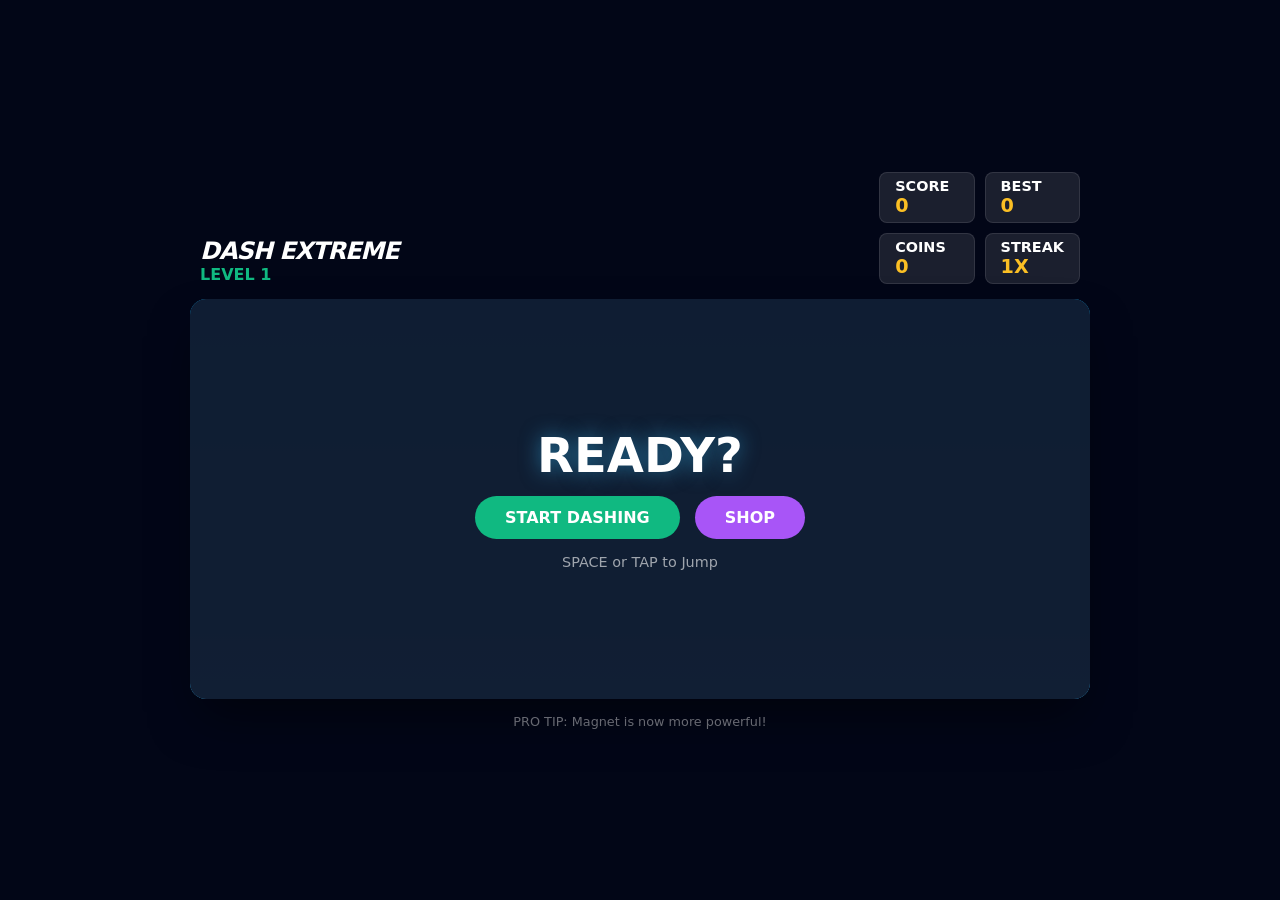
==== games/dashextrem.netlify.html @ 3a9b82d0 "Add files via upload" ====
<!DOCTYPE html>
<html lang="en">
<head>
    <meta charset="UTF-8">
    <meta name="viewport" content="width=device-width, initial-scale=1.0">
    <title>Obstacle Dash Extreme - Stronger Magnet</title>
    <style>
        :root {
            --bg-day: linear-gradient(180deg, #0ea5e9 0%, #38bdf8 100%);
            --bg-night: linear-gradient(180deg, #0f172a 0%, #1e293b 100%);
            --player-color: #ffffff;
            --obstacle-color: #f43f5e;
            --coin-color: #fbbf24;
            --shield-color: #38bdf8;
            --magnet-color: #a855f7;
            --speed-color: #10b981;
        }

        * { margin: 0; padding: 0; box-sizing: border-box; font-family: 'Segoe UI', system-ui, sans-serif; }

        body {
            background-color: #020617;
            display: flex;
            justify-content: center;
            align-items: center;
            height: 100vh;
            overflow: hidden;
            color: white;
            touch-action: none;
        }

        #game-wrapper {
            position: relative;
            width: 900px;
            max-width: 98vw;
            display: flex;
            flex-direction: column;
            gap: 15px;
        }

        .header-ui {
            display: flex;
            justify-content: space-between;
            align-items: flex-end;
            padding: 0 10px;
        }

        .stats-grid {
            display: grid;
            grid-template-columns: repeat(2, 1fr);
            gap: 10px;
            font-weight: bold;
            text-transform: uppercase;
            font-size: 0.9rem;
        }

        .stat-box { background: rgba(255,255,255,0.1); padding: 5px 15px; border-radius: 8px; border: 1px solid rgba(255,255,255,0.1); }
        .val { color: var(--coin-color); font-size: 1.2rem; display: block; }

        #game-container {
            position: relative;
            width: 100%;
            height: 400px;
            background: var(--bg-day);
            border-radius: 16px;
            overflow: hidden;
            box-shadow: 0 25px 50px -12px rgba(0, 0, 0, 0.5);
            transition: background 2s ease;
        }

        canvas { display: block; width: 100%; height: 100%; }

        .overlay {
            position: absolute; inset: 0;
            display: flex; flex-direction: column; justify-content: center; align-items: center;
            background: rgba(15, 23, 42, 0.95); z-index: 100; text-align: center;
            padding: 20px;
        }

        .hidden { display: none !important; }

        h1 { font-size: 3rem; margin-bottom: 0.5rem; text-shadow: 0 0 20px rgba(56, 189, 248, 0.5); }
        
        .btn {
            padding: 12px 30px; font-size: 1rem; font-weight: 800;
            background: var(--speed-color); color: white; border: none;
            border-radius: 50px; cursor: pointer; transition: 0.2s;
            margin: 5px;
        }

        .btn:hover { transform: scale(1.05); filter: brightness(1.1); }
        .btn-shop { background: var(--magnet-color); }

        .shop-grid {
            display: grid;
            grid-template-columns: repeat(4, 1fr);
            gap: 15px;
            margin-top: 20px;
            max-width: 600px;
            max-height: 250px;
            overflow-y: auto;
            padding: 10px;
        }

        .skin-card {
            background: rgba(255,255,255,0.1);
            border: 2px solid transparent;
            border-radius: 12px;
            padding: 10px;
            cursor: pointer;
            transition: 0.2s;
            display: flex;
            flex-direction: column;
            align-items: center;
            gap: 8px;
        }

        .skin-card.selected { border-color: var(--speed-color); background: rgba(16, 185, 129, 0.2); }
        .skin-card.locked { opacity: 0.7; }
        
        .skin-preview { width: 30px; height: 30px; border-radius: 6px; }
        .skin-price { font-size: 0.8rem; color: var(--coin-color); font-weight: bold; }

        .power-bar-container {
            position: absolute; bottom: 60px; left: 20px; width: 150px; height: 10px;
            background: rgba(0,0,0,0.3); border-radius: 5px; overflow: hidden;
        }
        #power-bar { width: 0%; height: 100%; transition: width 0.1s linear; }

        .shake { animation: shake 0.4s cubic-bezier(.36,.07,.19,.97) both; }
        @keyframes shake {
            10%, 90% { transform: translate3d(-2px, 0, 0); }
            20%, 80% { transform: translate3d(4px, 0, 0); }
            30%, 50%, 70% { transform: translate3d(-8px, 0, 0); }
            40%, 60% { transform: translate3d(8px, 0, 0); }
        }

        .instructions { opacity: 0.6; font-size: 0.9rem; margin-top: 10px; }
    </style>
</head>
<body>

    <div id="game-wrapper">
        <div class="header-ui">
            <div>
                <h2 style="font-style: italic; letter-spacing: -1px;">DASH EXTREME</h2>
                <div id="level-display" style="color: var(--speed-color); font-weight: bold;">LEVEL 1</div>
            </div>
            <div class="stats-grid">
                <div class="stat-box">SCORE <span id="current-score" class="val">0</span></div>
                <div class="stat-box">BEST <span id="high-score" class="val">0</span></div>
                <div class="stat-box">COINS <span id="coin-count" class="val">0</span></div>
                <div class="stat-box">STREAK <span id="streak-bonus" class="val">1x</span></div>
            </div>
        </div>

        <div id="game-container">
            <canvas id="gameCanvas"></canvas>
            
            <div class="power-bar-container hidden" id="power-ui">
                <div id="power-bar"></div>
            </div>

            <!-- Start Screen -->
            <div id="start-screen" class="overlay">
                <h1>READY?</h1>
                <div>
                    <button id="start-btn" class="btn">START DASHING</button>
                    <button id="open-shop-btn" class="btn btn-shop">SHOP</button>
                </div>
                <p class="instructions">SPACE or TAP to Jump</p>
            </div>

            <!-- Shop Screen -->
            <div id="shop-screen" class="overlay hidden">
                <h2>SKIN SHOP</h2>
                <div id="shop-coins-display" style="color: var(--coin-color); margin: 10px 0;">Coins: 0</div>
                <div class="shop-grid" id="shop-grid"></div>
                <button id="close-shop-btn" class="btn" style="margin-top: 20px;">BACK</button>
            </div>

            <!-- Game Over Screen -->
            <div id="game-over-screen" class="overlay hidden">
                <h1 style="color: var(--obstacle-color)">CRASHED!</h1>
                <p id="final-stats" style="margin-bottom: 20px; line-height: 1.6;"></p>
                <div style="display: flex; gap: 10px;">
                    <button id="retry-btn" class="btn">RETRY</button>
                    <button id="over-shop-btn" class="btn btn-shop">SHOP</button>
                </div>
            </div>
        </div>
        
        <p style="text-align: center; opacity: 0.4; font-size: 0.8rem;">PRO TIP: Magnet is now more powerful!</p>
    </div>

    <script>
        // --- CONSTANTS & STATE ---
        const SKINS = [
            { id: 'white', name: 'Original', color: '#ffffff', price: 0, premium: false },
            { id: 'red', name: 'Red Dash', color: '#f43f5e', price: 50, premium: false },
            { id: 'blue', name: 'Blue Sky', color: '#3b82f6', price: 50, premium: false },
            { id: 'green', name: 'Neon Green', color: '#22c55e', price: 100, premium: false },
            { id: 'black', name: 'Shadow', color: '#1e293b', price: 150, premium: false },
            { id: 'darkgreen', name: 'Forest', color: '#064e3b', price: 150, premium: false },
            { id: 'yellow', name: 'Goldy', color: '#eab308', price: 200, premium: false },
            { id: 'premium', name: 'Premium Pista', color: '#93f5d5', price: 1000, premium: true }
        ];

        let ownedSkins = JSON.parse(localStorage.getItem('dashOwnedSkins')) || ['white'];
        let selectedSkinId = localStorage.getItem('dashSelectedSkin') || 'white';
        let audioCtx;

        const canvas = document.getElementById('gameCanvas');
        const ctx = canvas.getContext('2d');
        const container = document.getElementById('game-container');
        
        const GRAVITY = 0.6;
        const JUMP_FORCE = -13;
        const GROUND_Y_OFFSET = 50;
        
        let isGameRunning = false;
        let score = 0;
        let coins = parseInt(localStorage.getItem('dashCoins')) || 0;
        let highScore = parseInt(localStorage.getItem('dashHighScore')) || 0;
        let gameSpeed = 6;
        let level = 1;
        let gameTime = 0;
        let isNight = false;
        
        let obstacles = [];
        let collectibles = [];
        let activePowerup = null;

        // --- AUDIO ---
        function initAudio() { if (!audioCtx) audioCtx = new (window.AudioContext || window.webkitAudioContext)(); }
        function playSound(freq, type, duration, vol = 0.1) {
            if (!audioCtx) return;
            try {
                const osc = audioCtx.createOscillator();
                const gain = audioCtx.createGain();
                osc.type = type;
                osc.frequency.setValueAtTime(freq, audioCtx.currentTime);
                osc.frequency.exponentialRampToValueAtTime(10, audioCtx.currentTime + duration);
                gain.gain.setValueAtTime(vol, audioCtx.currentTime);
                gain.gain.exponentialRampToValueAtTime(0.01, audioCtx.currentTime + duration);
                osc.connect(gain);
                gain.connect(audioCtx.destination);
                osc.start();
                osc.stop(audioCtx.currentTime + duration);
            } catch(e) {}
        }

        const sounds = {
            jump: () => playSound(400, 'triangle', 0.2),
            coin: () => playSound(800, 'sine', 0.15, 0.05),
            powerup: () => playSound(600, 'square', 0.4, 0.05),
            crash: () => playSound(150, 'sawtooth', 0.5, 0.2),
            buy: () => playSound(1000, 'sine', 0.3, 0.1)
        };

        // --- PLAYER OBJECT ---
        const player = {
            x: 100, y: 0, w: 45, h: 45, vy: 0,
            onGround: false,
            rotation: 0,
            shielded: false,
            
            draw() {
                const currentSkin = SKINS.find(s => s.id === selectedSkinId);
                ctx.save();
                ctx.translate(this.x + this.w/2, this.y + this.h/2);
                if(!this.onGround) this.rotation += 0.15;
                else this.rotation = 0;
                ctx.rotate(this.rotation);

                ctx.shadowBlur = activePowerup ? 20 : 0;
                ctx.shadowColor = activePowerup?.type === 'SHIELD' ? '#38bdf8' : (activePowerup ? '#10b981' : 'transparent');
                
                ctx.fillStyle = currentSkin.color;
                ctx.beginPath();
                ctx.roundRect(-this.w/2, -this.h/2, this.w, this.h, 12);
                ctx.fill();

                ctx.fillStyle = (currentSkin.id === 'black') ? 'white' : '#0f172a';
                ctx.fillRect(8, -10, 8, 8); 

                if (currentSkin.premium) {
                    ctx.strokeStyle = '#0f172a';
                    ctx.lineWidth = 2;
                    ctx.beginPath();
                    ctx.arc(12, 5, 6, 0.1 * Math.PI, 0.9 * Math.PI);
                    ctx.stroke();
                }
                
                if (this.shielded) {
                    ctx.strokeStyle = '#38bdf8';
                    ctx.lineWidth = 4;
                    ctx.beginPath();
                    ctx.arc(0, 0, 40, 0, Math.PI * 2);
                    ctx.stroke();
                }
                ctx.restore();
            },

            update() {
                this.vy += GRAVITY;
                this.y += this.vy;
                const ground = canvas.height - GROUND_Y_OFFSET - this.h;
                if (this.y > ground) {
                    this.y = ground;
                    this.vy = 0;
                    this.onGround = true;
                } else {
                    this.onGround = false;
                }
            },

            jump() {
                if (this.onGround) {
                    this.vy = JUMP_FORCE;
                    sounds.jump();
                }
            }
        };

        // --- CLASSES ---
        class Obstacle {
            constructor(type) {
                this.x = canvas.width + 100;
                this.type = type;
                this.w = type === 'tall' ? 40 : 50;
                this.h = type === 'tall' ? 80 : 40;
                this.y = canvas.height - GROUND_Y_OFFSET - this.h;
                this.speedMult = type === 'moving' ? 1.5 : 1;
                this.vOffset = 0;
            }
            update() {
                this.x -= gameSpeed * this.speedMult;
                if(this.type === 'moving') this.vOffset = Math.sin(Date.now() / 200) * 30;
            }
            draw() {
                ctx.fillStyle = '#f43f5e';
                ctx.beginPath();
                ctx.roundRect(this.x, this.y + this.vOffset, this.w, this.h, 8);
                ctx.fill();
            }
        }

        class Collectible {
            constructor(type, x, y) {
                this.x = x || canvas.width + 100;
                this.type = type;
                if (y !== undefined) {
                    this.y = y;
                } else {
                    const groundY = canvas.height - GROUND_Y_OFFSET;
                    this.y = groundY - (100 + Math.random() * 80);
                }
                this.w = 30; this.h = 30;
            }
            update() {
                this.x -= gameSpeed;
                // --- POWERFUL MAGNET LOGIC ---
                if (activePowerup?.type === 'MAGNET' && this.type.includes('COIN')) {
                    const dx = player.x - this.x;
                    const dy = player.y - this.y;
                    const dist = Math.sqrt(dx*dx + dy*dy);
                    // Range badhakar 400 ki hai (Pehle 250 thi)
                    if (dist < 400) { 
                        // Speed badhakar 0.25 ki hai (Pehle 0.15 thi)
                        this.x += dx * 0.25; 
                        this.y += dy * 0.25; 
                    }
                }
            }
            draw() {
                ctx.save();
                const colors = { COIN: '#fbbf24', GOLD_COIN: '#f59e0b', SHIELD: '#38bdf8', MAGNET: '#a855f7', SPEED: '#10b981' };
                ctx.fillStyle = colors[this.type];
                ctx.shadowBlur = 15; ctx.shadowColor = colors[this.type];
                if (this.type.includes('COIN')) {
                    ctx.beginPath(); ctx.arc(this.x, this.y, 14, 0, Math.PI * 2); ctx.fill();
                    ctx.fillStyle = 'rgba(0,0,0,0.3)'; ctx.font = "bold 14px Arial"; ctx.textAlign = "center";
                    ctx.fillText('$', this.x, this.y + 5);
                } else {
                    ctx.beginPath(); ctx.roundRect(this.x-15, this.y-15, 30, 30, 8); ctx.fill();
                }
                ctx.restore();
            }
        }

        // --- LOGIC ---
        const spawnLogic = () => {
            gameTime++;
            if (gameTime % 600 === 0) gameSpeed += 0.5;
            if (gameTime % 1800 === 0) {
                level++;
                isNight = !isNight;
                container.style.background = isNight ? 'var(--bg-night)' : 'var(--bg-day)';
            }

            const spawnRate = Math.max(40, 90 - (level * 5));
            if (gameTime % spawnRate === 0) {
                const obsType = ['small', 'tall', 'moving'][Math.floor(Math.random() * (level > 2 ? 3 : 2))];
                const newObs = new Obstacle(obsType);
                obstacles.push(newObs);

                if (Math.random() > 0.6) {
                    const randPower = Math.random();
                    let type = 'COIN';
                    
                    if (randPower > 0.92) type = 'MAGNET';
                    else if (randPower > 0.85) type = 'SPEED';
                    else if (randPower > 0.75) type = 'SHIELD';
                    else if (randPower > 0.65) type = 'GOLD_COIN';

                    const itemY = newObs.y - 60; 
                    collectibles.push(new Collectible(type, newObs.x + (newObs.w/2), itemY));
                }
            }

            if (gameTime % 250 === 0) {
                const groundY = canvas.height - GROUND_Y_OFFSET;
                collectibles.push(new Collectible('COIN', canvas.width + 100, groundY - 140));
            }
        };

        const updateGame = () => {
            if (!isGameRunning) return;
            ctx.clearRect(0, 0, canvas.width, canvas.height);
            
            ctx.fillStyle = isNight ? '#334155' : '#075985';
            ctx.fillRect(0, canvas.height - GROUND_Y_OFFSET, canvas.width, GROUND_Y_OFFSET);

            spawnLogic();

            if (activePowerup) {
                activePowerup.timer--;
                document.getElementById('power-ui').classList.remove('hidden');
                document.getElementById('power-bar').style.width = (activePowerup.timer / activePowerup.duration * 100) + '%';
                document.getElementById('power-bar').style.backgroundColor = 
                    activePowerup.type === 'SHIELD' ? 'var(--shield-color)' : 
                    activePowerup.type === 'MAGNET' ? 'var(--magnet-color)' : 'var(--speed-color)';
                
                if (activePowerup.timer <= 0) {
                    if (activePowerup.type === 'SHIELD') player.shielded = false;
                    activePowerup = null;
                    document.getElementById('power-ui').classList.add('hidden');
                }
            }

            player.update();
            player.draw();
            score += (activePowerup?.type === 'SPEED' ? 0.2 : 0.1);

            for (let i = obstacles.length - 1; i >= 0; i--) {
                const obs = obstacles[i];
                obs.update(); obs.draw();
                const curObsY = obs.y + obs.vOffset;
                if (player.x < obs.x + obs.w && player.x + player.w > obs.x &&
                    player.y < curObsY + obs.h && player.y + player.h > curObsY) {
                    if (player.shielded) {
                        player.shielded = false; activePowerup = null;
                        document.getElementById('power-ui').classList.add('hidden');
                        obstacles.splice(i, 1); sounds.crash();
                    } else { gameOver(); }
                }
                if (obs.x + obs.w < 0) obstacles.splice(i, 1);
            }

            for (let i = collectibles.length - 1; i >= 0; i--) {
                const c = collectibles[i];
                c.update(); c.draw();
                const dist = Math.sqrt(Math.pow(player.x+22 - c.x, 2) + Math.pow(player.y+22 - c.y, 2));
                if (dist < 45) {
                    if (c.type === 'COIN') { coins += 1; sounds.coin(); }
                    else if (c.type === 'GOLD_COIN') { coins += 10; sounds.coin(); }
                    else {
                        activePowerup = { type: c.type, timer: 500, duration: 500 };
                        if (c.type === 'SHIELD') player.shielded = true;
                        sounds.powerup();
                    }
                    collectibles.splice(i, 1);
                }
                if (c.x + 100 < 0) collectibles.splice(i, 1);
            }

            updateUI();
            requestAnimationFrame(updateGame);
        };

        const gameOver = () => {
            isGameRunning = false;
            sounds.crash();
            if (navigator.vibrate) navigator.vibrate([100, 50, 100]);
            container.classList.add('shake');
            setTimeout(() => container.classList.remove('shake'), 400);

            if (score > highScore) {
                highScore = Math.floor(score);
                localStorage.setItem('dashHighScore', highScore);
            }
            localStorage.setItem('dashCoins', coins);

            document.getElementById('final-stats').innerHTML = `
                Reached <b>Level ${level}</b><br>
                Score: ${Math.floor(score)} | Best: ${highScore}<br>
                Total Coins: ${coins}
            `;
            document.getElementById('game-over-screen').classList.remove('hidden');
        };

        const startGame = () => {
            initAudio();
            if (audioCtx && audioCtx.state === 'suspended') audioCtx.resume();
            score = 0; gameSpeed = 6; level = 1; gameTime = 0;
            obstacles = []; collectibles = []; activePowerup = null;
            player.shielded = false; isNight = false;
            container.style.background = 'var(--bg-day)';
            isGameRunning = true;
            document.getElementById('start-screen').classList.add('hidden');
            document.getElementById('game-over-screen').classList.add('hidden');
            document.getElementById('shop-screen').classList.add('hidden');
            updateGame();
        };

        const updateUI = () => {
            document.getElementById('current-score').innerText = Math.floor(score);
            document.getElementById('high-score').innerText = highScore;
            document.getElementById('coin-count').innerText = coins;
            document.getElementById('level-display').innerText = `LEVEL ${level}`;
            document.getElementById('streak-bonus').innerText = activePowerup?.type === 'SPEED' ? '2x' : '1x';
        };

        const renderShop = () => {
            const grid = document.getElementById('shop-grid');
            grid.innerHTML = '';
            document.getElementById('shop-coins-display').innerText = `Your Coins: ${coins}`;
            SKINS.forEach(skin => {
                const isOwned = ownedSkins.includes(skin.id);
                const isSelected = selectedSkinId === skin.id;
                const card = document.createElement('div');
                card.className = `skin-card ${isSelected ? 'selected' : ''} ${!isOwned ? 'locked' : ''}`;
                card.innerHTML = `<div class="skin-preview" style="background: ${skin.color}"></div><div style="font-size: 0.8rem; font-weight: bold;">${skin.name}</div><div class="skin-price">${isOwned ? 'OWNED' : skin.price + ' Coins'}</div>`;
                card.onclick = () => {
                    if (isOwned) { selectedSkinId = skin.id; localStorage.setItem('dashSelectedSkin', selectedSkinId); renderShop(); }
                    else if (coins >= skin.price) {
                        coins -= skin.price; ownedSkins.push(skin.id); selectedSkinId = skin.id;
                        localStorage.setItem('dashCoins', coins); localStorage.setItem('dashOwnedSkins', JSON.stringify(ownedSkins));
                        localStorage.setItem('dashSelectedSkin', selectedSkinId); sounds.buy(); renderShop(); updateUI();
                    }
                };
                grid.appendChild(card);
            });
        };

        window.onload = () => {
            document.getElementById('start-btn').onclick = startGame;
            document.getElementById('retry-btn').onclick = startGame;
            document.getElementById('open-shop-btn').onclick = () => { document.getElementById('start-screen').classList.add('hidden'); document.getElementById('shop-screen').classList.remove('hidden'); renderShop(); };
            document.getElementById('over-shop-btn').onclick = () => { document.getElementById('game-over-screen').classList.add('hidden'); document.getElementById('shop-screen').classList.remove('hidden'); renderShop(); };
            document.getElementById('close-shop-btn').onclick = () => { document.getElementById('shop-screen').classList.add('hidden'); document.getElementById('start-screen').classList.remove('hidden'); };

            window.addEventListener('keydown', (e) => { if (e.code === 'Space' && isGameRunning) player.jump(); });
            container.addEventListener('touchstart', (e) => { e.preventDefault(); if (isGameRunning) player.jump(); }, {passive: false});
            
            const resize = () => { canvas.width = container.offsetWidth; canvas.height = container.offsetHeight; player.y = canvas.height - GROUND_Y_OFFSET - player.h; };
            window.addEventListener('resize', resize);
            resize();
            updateUI();
        };
    </script>
</body>
</html>
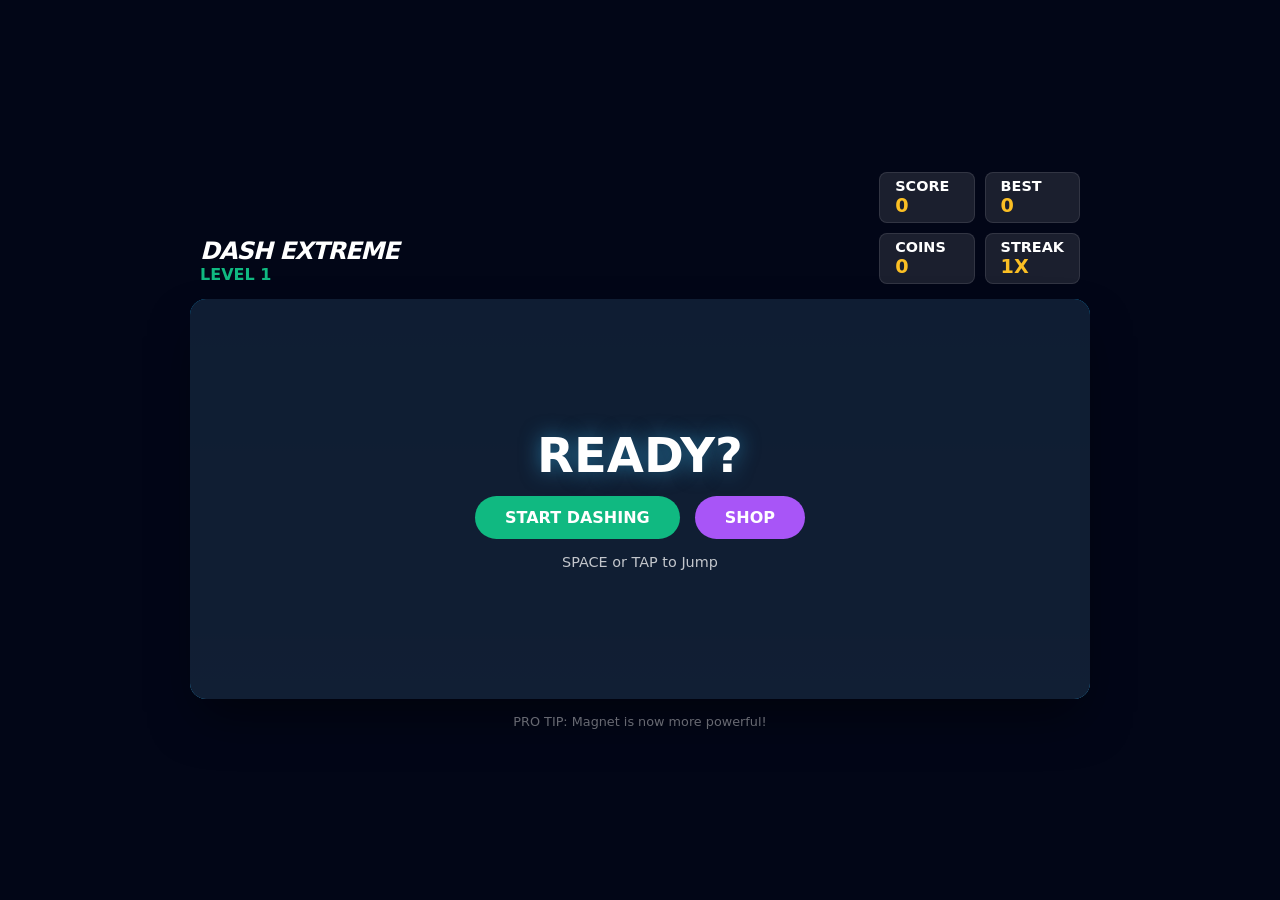
==== commit 2676f991: "Update dashextrem.netlify.html" ====
--- a/games/dashextrem.netlify.html
+++ b/games/dashextrem.netlify.html
@@ -1,574 +1,1243 @@
 <!DOCTYPE html>
+
 <html lang="en">
+
 <head>
+
     <meta charset="UTF-8">
+
     <meta name="viewport" content="width=device-width, initial-scale=1.0">
+
     <title>Obstacle Dash Extreme - Stronger Magnet</title>
+
     <style>
+
         :root {
+
             --bg-day: linear-gradient(180deg, #0ea5e9 0%, #38bdf8 100%);
+
             --bg-night: linear-gradient(180deg, #0f172a 0%, #1e293b 100%);
+
             --player-color: #ffffff;
+
             --obstacle-color: #f43f5e;
+
             --coin-color: #fbbf24;
+
             --shield-color: #38bdf8;
+
             --magnet-color: #a855f7;
+
             --speed-color: #10b981;
-        }
+
+        }
+
+
 
         * { margin: 0; padding: 0; box-sizing: border-box; font-family: 'Segoe UI', system-ui, sans-serif; }
 
+
+
         body {
+
             background-color: #020617;
+
             display: flex;
+
             justify-content: center;
+
             align-items: center;
+
             height: 100vh;
+
             overflow: hidden;
+
             color: white;
+
             touch-action: none;
-        }
+
+        }
+
+
 
         #game-wrapper {
+
             position: relative;
+
             width: 900px;
+
             max-width: 98vw;
+
             display: flex;
+
             flex-direction: column;
+
             gap: 15px;
-        }
+
+        }
+
+
 
         .header-ui {
+
             display: flex;
+
             justify-content: space-between;
+
             align-items: flex-end;
+
             padding: 0 10px;
-        }
+
+        }
+
+
 
         .stats-grid {
+
             display: grid;
+
             grid-template-columns: repeat(2, 1fr);
+
             gap: 10px;
+
             font-weight: bold;
+
             text-transform: uppercase;
+
             font-size: 0.9rem;
-        }
+
+        }
+
+
 
         .stat-box { background: rgba(255,255,255,0.1); padding: 5px 15px; border-radius: 8px; border: 1px solid rgba(255,255,255,0.1); }
+
         .val { color: var(--coin-color); font-size: 1.2rem; display: block; }
 
+
+
         #game-container {
+
             position: relative;
+
             width: 100%;
+
             height: 400px;
+
             background: var(--bg-day);
+
             border-radius: 16px;
+
             overflow: hidden;
+
             box-shadow: 0 25px 50px -12px rgba(0, 0, 0, 0.5);
+
             transition: background 2s ease;
-        }
-
-        canvas { display: block; width: 100%; height: 100%; }
+
+        }
+
+
+
+        canvas { display: block; width: 100%; height: 100%; touch-action: none; }
+        button, .skin-card { touch-action: manipulation; -webkit-tap-highlight-color: transparent; }
+        @media (max-width: 600px) {
+            body { padding: 8px; align-items: center; }
+            #game-wrapper { width: 100%; gap: 10px; }
+            .header-ui { align-items: center; gap: 8px; padding: 0 2px; }
+            .header-ui h2 { font-size: 1.1rem; }
+            .stats-grid { gap: 5px; font-size: .68rem; }
+            .stat-box { padding: 5px 7px; }
+            .val { font-size: 1rem; }
+            #game-container { height: min(48vh, 340px); min-height: 220px; }
+            h1 { font-size: 2.1rem; }
+            .btn { padding: 12px 18px; font-size: .9rem; }
+            .shop-grid { grid-template-columns: repeat(2, minmax(0, 1fr)); gap: 8px; max-height: 45vh; margin-top: 10px; }
+            .overlay { padding: 12px; }
+            .instructions { font-size: .8rem; }
+        }
+
+
 
         .overlay {
+
             position: absolute; inset: 0;
+
             display: flex; flex-direction: column; justify-content: center; align-items: center;
+
             background: rgba(15, 23, 42, 0.95); z-index: 100; text-align: center;
+
             padding: 20px;
-        }
+
+        }
+
+
 
         .hidden { display: none !important; }
 
+
+
         h1 { font-size: 3rem; margin-bottom: 0.5rem; text-shadow: 0 0 20px rgba(56, 189, 248, 0.5); }
-        
+
+
+
         .btn {
+
             padding: 12px 30px; font-size: 1rem; font-weight: 800;
+
             background: var(--speed-color); color: white; border: none;
+
             border-radius: 50px; cursor: pointer; transition: 0.2s;
+
             margin: 5px;
-        }
+
+        }
+
+
 
         .btn:hover { transform: scale(1.05); filter: brightness(1.1); }
+
         .btn-shop { background: var(--magnet-color); }
 
+
+
         .shop-grid {
+
             display: grid;
+
             grid-template-columns: repeat(4, 1fr);
+
             gap: 15px;
+
             margin-top: 20px;
+
             max-width: 600px;
+
             max-height: 250px;
+
             overflow-y: auto;
+
             padding: 10px;
-        }
+
+        }
+
+
 
         .skin-card {
+
             background: rgba(255,255,255,0.1);
+
             border: 2px solid transparent;
+
             border-radius: 12px;
+
             padding: 10px;
+
             cursor: pointer;
+
             transition: 0.2s;
+
             display: flex;
+
             flex-direction: column;
+
             align-items: center;
+
             gap: 8px;
-        }
+
+        }
+
+
 
         .skin-card.selected { border-color: var(--speed-color); background: rgba(16, 185, 129, 0.2); }
+
         .skin-card.locked { opacity: 0.7; }
-        
+
+
+
         .skin-preview { width: 30px; height: 30px; border-radius: 6px; }
+
         .skin-price { font-size: 0.8rem; color: var(--coin-color); font-weight: bold; }
 
+
+
         .power-bar-container {
+
             position: absolute; bottom: 60px; left: 20px; width: 150px; height: 10px;
+
             background: rgba(0,0,0,0.3); border-radius: 5px; overflow: hidden;
-        }
+
+        }
+
         #power-bar { width: 0%; height: 100%; transition: width 0.1s linear; }
 
+
+
         .shake { animation: shake 0.4s cubic-bezier(.36,.07,.19,.97) both; }
+
         @keyframes shake {
+
             10%, 90% { transform: translate3d(-2px, 0, 0); }
+
             20%, 80% { transform: translate3d(4px, 0, 0); }
+
             30%, 50%, 70% { transform: translate3d(-8px, 0, 0); }
+
             40%, 60% { transform: translate3d(8px, 0, 0); }
-        }
-
-        .instructions { opacity: 0.6; font-size: 0.9rem; margin-top: 10px; }
+
+        }
+
+
+
+        .instructions { opacity: 0.75; font-size: 0.9rem; margin-top: 10px; }
+        .shop-tabs { display:flex; flex-wrap:wrap; justify-content:center; gap:8px; margin-top:12px; }
+        .shop-grid { grid-template-columns: repeat(auto-fit, minmax(105px, 1fr)); width:min(620px, 90vw); }
+        .upgrade-card { background:rgba(255,255,255,.1); border:1px solid rgba(255,255,255,.15); border-radius:12px; padding:12px; text-align:center; display:flex; flex-direction:column; gap:7px; align-items:center; }
+        .upgrade-card button { padding:8px 12px; border:0; border-radius:20px; background:var(--speed-color); color:white; font-weight:700; cursor:pointer; }
+        #mission-ui { position:absolute; top:12px; left:12px; max-width:55%; padding:8px 10px; border-radius:10px; background:rgba(2,6,23,.65); font-size:12px; z-index:2; pointer-events:none; }
+        #celebration { position:absolute; top:25%; left:0; right:0; text-align:center; color:#fde047; font-size:clamp(18px,4vw,30px); font-weight:900; text-shadow:0 2px 8px #000; z-index:5; pointer-events:none; }
+        @media (max-width:600px) { #game-wrapper { width:98vw; gap:8px; } #game-container { height: min(55vh,400px); min-height:280px; } h1 {font-size:2.1rem;} .stats-grid {gap:5px;font-size:.68rem;} .stat-box {padding:5px 8px;} .val {font-size:1rem;} .overlay {padding:10px;} .shop-grid {max-height:42vh; gap:8px;} }
+
     </style>
+
 </head>
+
 <body>
 
+
+
     <div id="game-wrapper">
+
         <div class="header-ui">
+
             <div>
+
                 <h2 style="font-style: italic; letter-spacing: -1px;">DASH EXTREME</h2>
+
                 <div id="level-display" style="color: var(--speed-color); font-weight: bold;">LEVEL 1</div>
+
             </div>
+
             <div class="stats-grid">
+
                 <div class="stat-box">SCORE <span id="current-score" class="val">0</span></div>
+
                 <div class="stat-box">BEST <span id="high-score" class="val">0</span></div>
+
                 <div class="stat-box">COINS <span id="coin-count" class="val">0</span></div>
+
                 <div class="stat-box">STREAK <span id="streak-bonus" class="val">1x</span></div>
+
             </div>
+
         </div>
 
+
+
         <div id="game-container">
+
             <canvas id="gameCanvas"></canvas>
-            
+            <div id="mission-ui" class="hidden"></div>
+            <div id="celebration"></div>
+
+
+
             <div class="power-bar-container hidden" id="power-ui">
+
                 <div id="power-bar"></div>
+
             </div>
 
+
+
             <!-- Start Screen -->
+
             <div id="start-screen" class="overlay">
+
                 <h1>READY?</h1>
+
                 <div>
+
                     <button id="start-btn" class="btn">START DASHING</button>
+
                     <button id="open-shop-btn" class="btn btn-shop">SHOP</button>
+
                 </div>
+
                 <p class="instructions">SPACE or TAP to Jump</p>
+
             </div>
 
+
+
             <!-- Shop Screen -->
+
             <div id="shop-screen" class="overlay hidden">
-                <h2>SKIN SHOP</h2>
+
+                <h2>UPGRADES & SKINS</h2>
+                <div class="shop-tabs"><button class="btn" id="skins-tab">SKINS</button><button class="btn btn-shop" id="upgrades-tab">UPGRADES</button></div>
+
                 <div id="shop-coins-display" style="color: var(--coin-color); margin: 10px 0;">Coins: 0</div>
+
                 <div class="shop-grid" id="shop-grid"></div>
+
                 <button id="close-shop-btn" class="btn" style="margin-top: 20px;">BACK</button>
+
             </div>
 
+
+
             <!-- Game Over Screen -->
+
             <div id="game-over-screen" class="overlay hidden">
+
                 <h1 style="color: var(--obstacle-color)">CRASHED!</h1>
+
                 <p id="final-stats" style="margin-bottom: 20px; line-height: 1.6;"></p>
+
                 <div style="display: flex; gap: 10px;">
+
                     <button id="retry-btn" class="btn">RETRY</button>
+
                     <button id="over-shop-btn" class="btn btn-shop">SHOP</button>
+
                 </div>
+
             </div>
+
         </div>
-        
+
+
+
         <p style="text-align: center; opacity: 0.4; font-size: 0.8rem;">PRO TIP: Magnet is now more powerful!</p>
+
     </div>
 
+
+
     <script>
+
         // --- CONSTANTS & STATE ---
+
         const SKINS = [
+
             { id: 'white', name: 'Original', color: '#ffffff', price: 0, premium: false },
+
             { id: 'red', name: 'Red Dash', color: '#f43f5e', price: 50, premium: false },
+
             { id: 'blue', name: 'Blue Sky', color: '#3b82f6', price: 50, premium: false },
+
             { id: 'green', name: 'Neon Green', color: '#22c55e', price: 100, premium: false },
+
             { id: 'black', name: 'Shadow', color: '#1e293b', price: 150, premium: false },
+
             { id: 'darkgreen', name: 'Forest', color: '#064e3b', price: 150, premium: false },
+
             { id: 'yellow', name: 'Goldy', color: '#eab308', price: 200, premium: false },
+
             { id: 'premium', name: 'Premium Pista', color: '#93f5d5', price: 1000, premium: true }
+
         ];
 
+
+
         let ownedSkins = JSON.parse(localStorage.getItem('dashOwnedSkins')) || ['white'];
+
         let selectedSkinId = localStorage.getItem('dashSelectedSkin') || 'white';
+
         let audioCtx;
 
+
+
         const canvas = document.getElementById('gameCanvas');
+
         const ctx = canvas.getContext('2d');
+
         const container = document.getElementById('game-container');
-        
+        let gameWidth = 900;
+        let gameHeight = 400;
+
+
+
         const GRAVITY = 0.6;
+
         const JUMP_FORCE = -13;
+
         const GROUND_Y_OFFSET = 50;
-        
+
+
+
         let isGameRunning = false;
+
         let score = 0;
+
         let coins = parseInt(localStorage.getItem('dashCoins')) || 0;
+
         let highScore = parseInt(localStorage.getItem('dashHighScore')) || 0;
+
         let gameSpeed = 6;
+
         let level = 1;
+
         let gameTime = 0;
+
         let isNight = false;
-        
+
+
+
         let obstacles = [];
+
         let collectibles = [];
+
         let activePowerup = null;
+        let jumpCount = 0;
+        let particles = [];
+        let trail = [];
+        let upgrades = (() => { try { return Object.assign({ magnet: 1, duration: 0, multiplier: 1 }, JSON.parse(localStorage.getItem('dashUpgrades') || '{}')); } catch { return { magnet: 1, duration: 0, multiplier: 1 }; } })();
+        let mission = null;
+        let missionRewarded = false;
+        let doubleJumps = 0;
+        let runCoins = 0;
+        let tookPowerup = false;
+        let lastGrounded = true;
+        let shopMode = 'skins';
+        let hazards = [];
+        let pits = [];
+
+
 
         // --- AUDIO ---
+
         function initAudio() { if (!audioCtx) audioCtx = new (window.AudioContext || window.webkitAudioContext)(); }
+
         function playSound(freq, type, duration, vol = 0.1) {
+
             if (!audioCtx) return;
+
             try {
+
                 const osc = audioCtx.createOscillator();
+
                 const gain = audioCtx.createGain();
+
                 osc.type = type;
+
                 osc.frequency.setValueAtTime(freq, audioCtx.currentTime);
+
                 osc.frequency.exponentialRampToValueAtTime(10, audioCtx.currentTime + duration);
+
                 gain.gain.setValueAtTime(vol, audioCtx.currentTime);
+
                 gain.gain.exponentialRampToValueAtTime(0.01, audioCtx.currentTime + duration);
+
                 osc.connect(gain);
+
                 gain.connect(audioCtx.destination);
+
                 osc.start();
+
                 osc.stop(audioCtx.currentTime + duration);
+
             } catch(e) {}
-        }
+
+        }
+
+
 
         const sounds = {
+
             jump: () => playSound(400, 'triangle', 0.2),
+
             coin: () => playSound(800, 'sine', 0.15, 0.05),
+
             powerup: () => playSound(600, 'square', 0.4, 0.05),
+
             crash: () => playSound(150, 'sawtooth', 0.5, 0.2),
+
             buy: () => playSound(1000, 'sine', 0.3, 0.1)
+
         };
 
+
+
         // --- PLAYER OBJECT ---
+
         const player = {
+
             x: 100, y: 0, w: 45, h: 45, vy: 0,
+
             onGround: false,
+            jumpCount: 0,
+            sliding: false,
+            slideTimer: 0,
+            normalH: 45,
             rotation: 0,
+
             shielded: false,
-            
+
+
+
             draw() {
+
                 const currentSkin = SKINS.find(s => s.id === selectedSkinId);
+
                 ctx.save();
+                const skinColor = currentSkin.color;
+                trail.push({x:this.x+this.w/2,y:this.y+this.h/2,life:10,color:skinColor});
+                if (trail.length > 9) trail.shift();
+                trail.forEach((t,i) => { ctx.globalAlpha = (t.life/10)*0.22; ctx.fillStyle=t.color; ctx.fillRect(t.x-i*2,t.y-this.h/2,this.w,this.h); t.life--; });
+                ctx.globalAlpha = 1;
                 ctx.translate(this.x + this.w/2, this.y + this.h/2);
+
                 if(!this.onGround) this.rotation += 0.15;
+
                 else this.rotation = 0;
+
                 ctx.rotate(this.rotation);
 
+
+
                 ctx.shadowBlur = activePowerup ? 20 : 0;
+
                 ctx.shadowColor = activePowerup?.type === 'SHIELD' ? '#38bdf8' : (activePowerup ? '#10b981' : 'transparent');
-                
+
+
+
                 ctx.fillStyle = currentSkin.color;
+
                 ctx.beginPath();
-                ctx.roundRect(-this.w/2, -this.h/2, this.w, this.h, 12);
+
+                ctx.roundRect(-this.w/2, -this.h/2, this.w, this.h, this.sliding ? 7 : 12);
+
                 ctx.fill();
 
+
+
                 ctx.fillStyle = (currentSkin.id === 'black') ? 'white' : '#0f172a';
+
                 ctx.fillRect(8, -10, 8, 8); 
 
+
+
                 if (currentSkin.premium) {
+
                     ctx.strokeStyle = '#0f172a';
+
                     ctx.lineWidth = 2;
+
                     ctx.beginPath();
+
                     ctx.arc(12, 5, 6, 0.1 * Math.PI, 0.9 * Math.PI);
+
                     ctx.stroke();
+
                 }
-                
+
+
+
                 if (this.shielded) {
+
                     ctx.strokeStyle = '#38bdf8';
+
                     ctx.lineWidth = 4;
+
                     ctx.beginPath();
+
                     ctx.arc(0, 0, 40, 0, Math.PI * 2);
+
                     ctx.stroke();
+
                 }
+
                 ctx.restore();
+
             },
 
+
+
             update() {
+
                 this.vy += GRAVITY;
+
                 this.y += this.vy;
-                const ground = canvas.height - GROUND_Y_OFFSET - this.h;
+
+                const ground = gameHeight - GROUND_Y_OFFSET - this.h;
+
                 if (this.y > ground) {
+
                     this.y = ground;
+
                     this.vy = 0;
+
                     this.onGround = true;
+
                 } else {
+
                     this.onGround = false;
+
                 }
+
             },
 
+
+
             jump() {
+
                 if (this.onGround) {
+
                     this.vy = JUMP_FORCE;
+
                     sounds.jump();
+
                 }
-            }
+
+            }
+
         };
 
+
+
         // --- CLASSES ---
+
         class Obstacle {
+
             constructor(type) {
-                this.x = canvas.width + 100;
+
+                this.x = gameWidth + 100;
+
                 this.type = type;
-                this.w = type === 'tall' ? 40 : 50;
-                this.h = type === 'tall' ? 80 : 40;
-                this.y = canvas.height - GROUND_Y_OFFSET - this.h;
+
+                this.w = type === 'tall' ? 40 : type === 'spikes' ? 66 : type === 'laser' ? 18 : type === 'flying' ? 68 : 50;
+                this.h = type === 'tall' ? 80 : type === 'spikes' ? 28 : type === 'laser' ? 115 : type === 'flying' ? 24 : 40;
+                this.y = type === 'flying' ? gameHeight - GROUND_Y_OFFSET - 105 : gameHeight - GROUND_Y_OFFSET - this.h;
                 this.speedMult = type === 'moving' ? 1.5 : 1;
+                this.phase = Math.random() * 1000;
+
                 this.vOffset = 0;
-            }
+
+            }
+
             update() {
+
                 this.x -= gameSpeed * this.speedMult;
+
                 if(this.type === 'moving') this.vOffset = Math.sin(Date.now() / 200) * 30;
-            }
+                if(this.type === 'laser') this.active = Math.floor((Date.now()+this.phase)/700)%2===0;
+
+            }
+
             draw() {
-                ctx.fillStyle = '#f43f5e';
-                ctx.beginPath();
-                ctx.roundRect(this.x, this.y + this.vOffset, this.w, this.h, 8);
-                ctx.fill();
-            }
-        }
+
+                const y=this.y+this.vOffset;
+                if (this.type === 'spikes') {
+                    ctx.fillStyle='#fb7185';
+                    for(let j=0;j<3;j++){ctx.beginPath();ctx.moveTo(this.x+j*22,y+this.h);ctx.lineTo(this.x+j*22+11,y);ctx.lineTo(this.x+j*22+22,y+this.h);ctx.closePath();ctx.fill();}
+                } else if (this.type === 'laser') {
+                    if(this.active){ctx.fillStyle='#fb7185';ctx.shadowBlur=18;ctx.shadowColor='#fb7185';ctx.fillRect(this.x,y,this.w,this.h);ctx.shadowBlur=0;}
+                    else {ctx.strokeStyle='#fda4af';ctx.setLineDash([5,5]);ctx.strokeRect(this.x,y,this.w,this.h);ctx.setLineDash([]);}
+                } else {
+                    ctx.fillStyle = this.type==='flying' ? '#f97316' : '#f43f5e';
+                    ctx.beginPath(); ctx.roundRect(this.x, y, this.w, this.h, 8); ctx.fill();
+                }
+
+            }
+
+        }
+
+
 
         class Collectible {
+
             constructor(type, x, y) {
-                this.x = x || canvas.width + 100;
+
+                this.x = x || gameWidth + 100;
+
                 this.type = type;
+
                 if (y !== undefined) {
+
                     this.y = y;
+
                 } else {
-                    const groundY = canvas.height - GROUND_Y_OFFSET;
+
+                    const groundY = gameHeight - GROUND_Y_OFFSET;
+
                     this.y = groundY - (100 + Math.random() * 80);
+
                 }
+
                 this.w = 30; this.h = 30;
-            }
+
+            }
+
             update() {
+
                 this.x -= gameSpeed;
+
                 // --- POWERFUL MAGNET LOGIC ---
+
                 if (activePowerup?.type === 'MAGNET' && this.type.includes('COIN')) {
+
                     const dx = player.x - this.x;
+
                     const dy = player.y - this.y;
+
                     const dist = Math.sqrt(dx*dx + dy*dy);
+
                     // Range badhakar 400 ki hai (Pehle 250 thi)
-                    if (dist < 400) { 
+
+                    if (dist < 250 + (upgrades.magnet-1)*100) { 
+
                         // Speed badhakar 0.25 ki hai (Pehle 0.15 thi)
+
                         this.x += dx * 0.25; 
+
                         this.y += dy * 0.25; 
+
                     }
+
                 }
-            }
+
+            }
+
             draw() {
+
                 ctx.save();
+
                 const colors = { COIN: '#fbbf24', GOLD_COIN: '#f59e0b', SHIELD: '#38bdf8', MAGNET: '#a855f7', SPEED: '#10b981' };
+
                 ctx.fillStyle = colors[this.type];
+
                 ctx.shadowBlur = 15; ctx.shadowColor = colors[this.type];
+
                 if (this.type.includes('COIN')) {
+
                     ctx.beginPath(); ctx.arc(this.x, this.y, 14, 0, Math.PI * 2); ctx.fill();
+
                     ctx.fillStyle = 'rgba(0,0,0,0.3)'; ctx.font = "bold 14px Arial"; ctx.textAlign = "center";
+
                     ctx.fillText('$', this.x, this.y + 5);
+
                 } else {
+
                     ctx.beginPath(); ctx.roundRect(this.x-15, this.y-15, 30, 30, 8); ctx.fill();
+
                 }
+
                 ctx.restore();
-            }
+
+            }
+
+        }
+
+
+
+        function emitParticles(x,y,color,count=6,type='spark') {
+            for(let i=0;i<count;i++) particles.push({x,y,vx:(Math.random()-.5)*(type==='dust'?2:7),vy:(Math.random()-.7)*(type==='dust'?2:7),life:24,maxLife:24,size:2+Math.random()*3,color,type});
+        }
+        function updateParticles() {
+            for(let i=particles.length-1;i>=0;i--){const p=particles[i];p.x+=p.vx;p.y+=p.vy;p.vy+=p.type==='dust'?.04:.08;p.life--;ctx.globalAlpha=Math.max(0,p.life/p.maxLife);ctx.fillStyle=p.color;ctx.beginPath();ctx.arc(p.x,p.y,p.size,0,Math.PI*2);ctx.fill();ctx.globalAlpha=1;if(p.life<=0)particles.splice(i,1);}
+        }
+        function chooseMission() {
+            const missions=[{id:'coins',text:'Collect 30 coins this run',target:30},{id:'noPower',text:'Reach Level 2 without power-ups',target:2},{id:'double',text:'Perform 20 double jumps',target:20}];
+            mission=missions[Math.floor(Math.random()*missions.length)];missionRewarded=false;
+        }
+        function checkMission() {
+            if(!mission || missionRewarded)return;
+            const progress=mission.id==='coins'?runCoins:mission.id==='noPower'?(tookPowerup?0:level):doubleJumps;
+            const done=mission.id==='noPower' ? progress>=mission.target : progress>=mission.target;
+            document.getElementById('mission-ui').textContent=`MISSION: ${mission.text} (${Math.min(progress,mission.target)}/${mission.target})`;
+            if(done){missionRewarded=true;coins+=100;localStorage.setItem('dashCoins',coins);document.getElementById('celebration').textContent='MISSION COMPLETE! +100 COINS';setTimeout(()=>document.getElementById('celebration').textContent='',2200);sounds.buy();}
         }
 
         // --- LOGIC ---
+
         const spawnLogic = () => {
+
             gameTime++;
+
             if (gameTime % 600 === 0) gameSpeed += 0.5;
+
             if (gameTime % 1800 === 0) {
+
                 level++;
+
                 isNight = !isNight;
+
                 container.style.background = isNight ? 'var(--bg-night)' : 'var(--bg-day)';
-            }
-
+
+            }
+
+
+
+            if (gameTime > 450 && gameTime % 520 === 0) pits.push({x:gameWidth+80,w:70+Math.random()*35});
+            pits.forEach(pit=>pit.x-=gameSpeed);
+            pits=pits.filter(pit=>pit.x+pit.w>0);
             const spawnRate = Math.max(40, 90 - (level * 5));
+
             if (gameTime % spawnRate === 0) {
-                const obsType = ['small', 'tall', 'moving'][Math.floor(Math.random() * (level > 2 ? 3 : 2))];
+
+                const types = level > 2 ? ['small','tall','moving','spikes','flying','laser'] : ['small','tall','spikes','flying'];
+                const obsType = types[Math.floor(Math.random() * types.length)];
+
                 const newObs = new Obstacle(obsType);
+
                 obstacles.push(newObs);
 
+
+
                 if (Math.random() > 0.6) {
+
                     const randPower = Math.random();
+
                     let type = 'COIN';
-                    
+
+
+
                     if (randPower > 0.92) type = 'MAGNET';
+
                     else if (randPower > 0.85) type = 'SPEED';
+
                     else if (randPower > 0.75) type = 'SHIELD';
+
                     else if (randPower > 0.65) type = 'GOLD_COIN';
 
+
+
                     const itemY = newObs.y - 60; 
+
                     collectibles.push(new Collectible(type, newObs.x + (newObs.w/2), itemY));
+
                 }
-            }
+
+            }
+
+
 
             if (gameTime % 250 === 0) {
-                const groundY = canvas.height - GROUND_Y_OFFSET;
-                collectibles.push(new Collectible('COIN', canvas.width + 100, groundY - 140));
-            }
+
+                const groundY = gameHeight - GROUND_Y_OFFSET;
+
+                collectibles.push(new Collectible('COIN', gameWidth + 100, groundY - 140));
+
+            }
+
         };
 
+
+
         const updateGame = () => {
+
             if (!isGameRunning) return;
-            ctx.clearRect(0, 0, canvas.width, canvas.height);
-            
+
+            ctx.clearRect(0, 0, gameWidth, gameHeight);
+
+
+
+            lastGrounded = player.onGround;
             ctx.fillStyle = isNight ? '#334155' : '#075985';
-            ctx.fillRect(0, canvas.height - GROUND_Y_OFFSET, canvas.width, GROUND_Y_OFFSET);
+            const groundTop=gameHeight-GROUND_Y_OFFSET;
+            let groundX=0;
+            pits.forEach(pit=>{if(pit.x>groundX)ctx.fillRect(groundX,groundTop,pit.x-groundX,GROUND_Y_OFFSET);groundX=Math.max(groundX,pit.x+pit.w);});
+            if(groundX<gameWidth)ctx.fillRect(groundX,groundTop,gameWidth-groundX,GROUND_Y_OFFSET);
+            ctx.fillStyle='#020617'; pits.forEach(pit=>ctx.fillRect(pit.x,groundTop,pit.w,GROUND_Y_OFFSET));
+
+
 
             spawnLogic();
 
+
+
             if (activePowerup) {
+
                 activePowerup.timer--;
+
                 document.getElementById('power-ui').classList.remove('hidden');
+
                 document.getElementById('power-bar').style.width = (activePowerup.timer / activePowerup.duration * 100) + '%';
+
                 document.getElementById('power-bar').style.backgroundColor = 
+
                     activePowerup.type === 'SHIELD' ? 'var(--shield-color)' : 
+
                     activePowerup.type === 'MAGNET' ? 'var(--magnet-color)' : 'var(--speed-color)';
-                
+
+
+
                 if (activePowerup.timer <= 0) {
+
                     if (activePowerup.type === 'SHIELD') player.shielded = false;
+
                     activePowerup = null;
+
                     document.getElementById('power-ui').classList.add('hidden');
+
                 }
-            }
+
+            }
+
+
 
             player.update();
+
             player.draw();
+
             score += (activePowerup?.type === 'SPEED' ? 0.2 : 0.1);
 
+
+
             for (let i = obstacles.length - 1; i >= 0; i--) {
+
                 const obs = obstacles[i];
+
                 obs.update(); obs.draw();
+
                 const curObsY = obs.y + obs.vOffset;
+
                 if (player.x < obs.x + obs.w && player.x + player.w > obs.x &&
-                    player.y < curObsY + obs.h && player.y + player.h > curObsY) {
+                    player.y < curObsY + obs.h && player.y + player.h > curObsY &&
+                    (obs.type !== 'laser' || obs.active) && !(obs.type === 'flying' && player.sliding)) {
+
                     if (player.shielded) {
+
                         player.shielded = false; activePowerup = null;
+
                         document.getElementById('power-ui').classList.add('hidden');
+
                         obstacles.splice(i, 1); sounds.crash();
+
                     } else { gameOver(); }
+
                 }
+
                 if (obs.x + obs.w < 0) obstacles.splice(i, 1);
-            }
+
+            }
+
+
 
             for (let i = collectibles.length - 1; i >= 0; i--) {
+
                 const c = collectibles[i];
+
                 c.update(); c.draw();
+
                 const dist = Math.sqrt(Math.pow(player.x+22 - c.x, 2) + Math.pow(player.y+22 - c.y, 2));
+
                 if (dist < 45) {
+                    if(c.type.includes('COIN')) emitParticles(c.x,c.y,'#fbbf24',8,'spark');
+
                     if (c.type === 'COIN') { coins += 1; sounds.coin(); }
+
                     else if (c.type === 'GOLD_COIN') { coins += 10; sounds.coin(); }
+
                     else {
-                        activePowerup = { type: c.type, timer: 500, duration: 500 };
+
+                        tookPowerup = true;
+                        const duration = upgrades.duration ? 800 : 500;
+                        activePowerup = { type: c.type, timer: duration, duration };
+
                         if (c.type === 'SHIELD') player.shielded = true;
+
                         sounds.powerup();
+
                     }
+
                     collectibles.splice(i, 1);
+
                 }
+
                 if (c.x + 100 < 0) collectibles.splice(i, 1);
-            }
-
+
+            }
+
+
+
+            updateParticles();
+            checkMission();
             updateUI();
             requestAnimationFrame(updateGame);
+
         };
 
+
+
         const gameOver = () => {
+
             isGameRunning = false;
+
             sounds.crash();
+
             if (navigator.vibrate) navigator.vibrate([100, 50, 100]);
+
             container.classList.add('shake');
+
             setTimeout(() => container.classList.remove('shake'), 400);
 
+
+
             if (score > highScore) {
+
                 highScore = Math.floor(score);
+
                 localStorage.setItem('dashHighScore', highScore);
-            }
+
+            }
+
             localStorage.setItem('dashCoins', coins);
 
+
+
             document.getElementById('final-stats').innerHTML = `
+
                 Reached <b>Level ${level}</b><br>
+
                 Score: ${Math.floor(score)} | Best: ${highScore}<br>
+
                 Total Coins: ${coins}
+
             `;
+
+            document.getElementById('mission-ui').classList.add('hidden');
             document.getElementById('game-over-screen').classList.remove('hidden');
+
         };
 
+
+
         const startGame = () => {
+
+            if (isGameRunning) return;
             initAudio();
+
             if (audioCtx && audioCtx.state === 'suspended') audioCtx.resume();
+
             score = 0; gameSpeed = 6; level = 1; gameTime = 0;
+
             obstacles = []; collectibles = []; activePowerup = null;
+
             player.shielded = false; isNight = false;
+
             container.style.background = 'var(--bg-day)';
+
             isGameRunning = true;
+
             document.getElementById('start-screen').classList.add('hidden');
+
             document.getElementById('game-over-screen').classList.add('hidden');
+
             document.getElementById('shop-screen').classList.add('hidden');
+
             updateGame();
+
         };
 
+
+
         const updateUI = () => {
+
             document.getElementById('current-score').innerText = Math.floor(score);
+
             document.getElementById('high-score').innerText = highScore;
+
             document.getElementById('coin-count').innerText = coins;
+            localStorage.setItem('dashCoins', coins);
+
             document.getElementById('level-display').innerText = `LEVEL ${level}`;
+
             document.getElementById('streak-bonus').innerText = activePowerup?.type === 'SPEED' ? '2x' : '1x';
+
         };
 
+
+
         const renderShop = () => {
-            const grid = document.getElementById('shop-grid');
-            grid.innerHTML = '';
-            document.getElementById('shop-coins-display').innerText = `Your Coins: ${coins}`;
-            SKINS.forEach(skin => {
-                const isOwned = ownedSkins.includes(skin.id);
-                const isSelected = selectedSkinId === skin.id;
-                const card = document.createElement('div');
-                card.className = `skin-card ${isSelected ? 'selected' : ''} ${!isOwned ? 'locked' : ''}`;
-                card.innerHTML = `<div class="skin-preview" style="background: ${skin.color}"></div><div style="font-size: 0.8rem; font-weight: bold;">${skin.name}</div><div class="skin-price">${isOwned ? 'OWNED' : skin.price + ' Coins'}</div>`;
-                card.onclick = () => {
-                    if (isOwned) { selectedSkinId = skin.id; localStorage.setItem('dashSelectedSkin', selectedSkinId); renderShop(); }
-                    else if (coins >= skin.price) {
-                        coins -= skin.price; ownedSkins.push(skin.id); selectedSkinId = skin.id;
-                        localStorage.setItem('dashCoins', coins); localStorage.setItem('dashOwnedSkins', JSON.stringify(ownedSkins));
-                        localStorage.setItem('dashSelectedSkin', selectedSkinId); sounds.buy(); renderShop(); updateUI();
-                    }
-                };
-                grid.appendChild(card);
+            const grid=document.getElementById('shop-grid'); grid.innerHTML='';
+            document.getElementById('shop-coins-display').innerText=`Your Coins: ${coins}`;
+            if(shopMode==='skins') {
+                SKINS.forEach(skin=>{
+                    const isOwned=ownedSkins.includes(skin.id), isSelected=selectedSkinId===skin.id;
+                    const card=document.createElement('div'); card.className=`skin-card ${isSelected?'selected':''} ${!isOwned?'locked':''}`;
+                    card.innerHTML=`<div class="skin-preview" style="background:${skin.color}"></div><div style="font-size:.8rem;font-weight:bold">${skin.name}</div><div class="skin-price">${isOwned?'OWNED':skin.price+' Coins'}</div>`;
+                    card.addEventListener('pointerdown',e=>e.stopPropagation());
+                    card.onclick=()=>{if(isOwned){selectedSkinId=skin.id;localStorage.setItem('dashSelectedSkin',selectedSkinId);renderShop();}else if(coins>=skin.price){coins-=skin.price;ownedSkins.push(skin.id);selectedSkinId=skin.id;localStorage.setItem('dashCoins',coins);localStorage.setItem('dashOwnedSkins',JSON.stringify(ownedSkins));localStorage.setItem('dashSelectedSkin',selectedSkinId);sounds.buy();renderShop();updateUI();}};
+                    grid.appendChild(card);
+                });
+            } else {
+                const items=[
+                    {key:'magnet',title:'Magnet Radius',desc:`Level ${upgrades.magnet}/5`,price:100*upgrades.magnet,can:upgrades.magnet<5,action:()=>upgrades.magnet++},
+                    {key:'duration',title:'Power-up Duration',desc:upgrades.duration?'8 seconds unlocked':'5 seconds → 8 seconds',price:250,can:!upgrades.duration,action:()=>upgrades.duration=1},
+                    {key:'multiplier',title:'Coin Multiplier',desc:`${upgrades.multiplier}x coins`,price:upgrades.multiplier===1?300:500,can:upgrades.multiplier<2,action:()=>upgrades.multiplier=upgrades.multiplier===1?1.5:2}
+                ];
+                items.forEach(item=>{const card=document.createElement('div');card.className='upgrade-card';card.innerHTML=`<strong>${item.title}</strong><span>${item.desc}</span><small>${item.can?item.price+' coins':'MAX LEVEL'}</small><button ${!item.can?'disabled':''}>${item.can?'UPGRADE':'MAXED'}</button>`;card.querySelector('button').addEventListener('click',()=>{if(item.can&&coins>=item.price){coins-=item.price;item.action();localStorage.setItem('dashCoins',coins);localStorage.setItem('dashUpgrades',JSON.stringify(upgrades));sounds.buy();renderShop();updateUI();}});grid.appendChild(card);});
+            }
+        };
+
+        window.onload = () => {
+
+            document.getElementById('start-btn').onclick = startGame;
+
+            const retryButton = document.getElementById('retry-btn');
+            // Use click plus pointer/touch support so Retry works reliably on phones.
+            const retryGame = (event) => {
+                if (event) {
+                    event.preventDefault();
+                    event.stopPropagation();
+                }
+                if (isGameRunning) return;
+                startGame();
+            };
+            retryButton.onclick = retryGame;
+            retryButton.addEventListener('pointerup', retryGame);
+            retryButton.addEventListener('touchend', retryGame, { passive: false });
+
+            document.getElementById('open-shop-btn').onclick = () => { document.getElementById('start-screen').classList.add('hidden'); document.getElementById('shop-screen').classList.remove('hidden'); renderShop(); };
+
+            document.getElementById('over-shop-btn').onclick = () => { document.getElementById('game-over-screen').classList.add('hidden'); document.getElementById('shop-screen').classList.remove('hidden'); renderShop(); };
+
+            document.getElementById('close-shop-btn').onclick = () => { document.getElementById('shop-screen').classList.add('hidden'); document.getElementById('start-screen').classList.remove('hidden'); };
+            document.getElementById('skins-tab').onclick=()=>{shopMode='skins';renderShop();};
+            document.getElementById('upgrades-tab').onclick=()=>{shopMode='upgrades';renderShop();};
+
+
+
+            window.addEventListener('keydown', (e) => {
+                if (['Space','ArrowUp','ArrowDown'].includes(e.code)) e.preventDefault();
+                if (!isGameRunning || e.repeat) return;
+                if (e.code === 'Space' || e.code === 'ArrowUp') player.jump();
+                if (e.code === 'ArrowDown') player.slide();
             });
-        };
-
-        window.onload = () => {
-            document.getElementById('start-btn').onclick = startGame;
-            document.getElementById('retry-btn').onclick = startGame;
-            document.getElementById('open-shop-btn').onclick = () => { document.getElementById('start-screen').classList.add('hidden'); document.getElementById('shop-screen').classList.remove('hidden'); renderShop(); };
-            document.getElementById('over-shop-btn').onclick = () => { document.getElementById('game-over-screen').classList.add('hidden'); document.getElementById('shop-screen').classList.remove('hidden'); renderShop(); };
-            document.getElementById('close-shop-btn').onclick = () => { document.getElementById('shop-screen').classList.add('hidden'); document.getElementById('start-screen').classList.remove('hidden'); };
-
-            window.addEventListener('keydown', (e) => { if (e.code === 'Space' && isGameRunning) player.jump(); });
-            container.addEventListener('touchstart', (e) => { e.preventDefault(); if (isGameRunning) player.jump(); }, {passive: false});
-            
-            const resize = () => { canvas.width = container.offsetWidth; canvas.height = container.offsetHeight; player.y = canvas.height - GROUND_Y_OFFSET - player.h; };
+
+            // Tap only the canvas to jump; overlay buttons and shop taps stay independent.
+            canvas.addEventListener('pointerdown', (e) => {
+                if (!isGameRunning) return;
+                e.preventDefault();
+                if (e.pointerType === 'touch' && e.clientY > window.innerHeight * 0.72) player.slide();
+                else player.jump();
+            });
+            let touchStartY=null;
+            canvas.addEventListener('touchstart',e=>{touchStartY=e.changedTouches[0].clientY;},{passive:true});
+            canvas.addEventListener('touchend',e=>{if(!isGameRunning||touchStartY===null)return;const dy=e.changedTouches[0].clientY-touchStartY;if(dy>35)player.slide();touchStartY=null;},{passive:true});
+
+            const resize = () => {
+                const rect = container.getBoundingClientRect();
+                gameWidth = rect.width;
+                gameHeight = rect.height;
+                const dpr = Math.max(1, Math.min(window.devicePixelRatio || 1, 2));
+                canvas.width = Math.round(gameWidth * dpr);
+                canvas.height = Math.round(gameHeight * dpr);
+                ctx.setTransform(dpr, 0, 0, dpr, 0, 0);
+                player.y = gameHeight - GROUND_Y_OFFSET - player.h;
+                player.onGround = true;
+            };
             window.addEventListener('resize', resize);
+            if (window.visualViewport) window.visualViewport.addEventListener('resize', resize);
             resize();
             updateUI();
+
         };
+
     </script>
+
 </body>
-</html>+
+</html>
